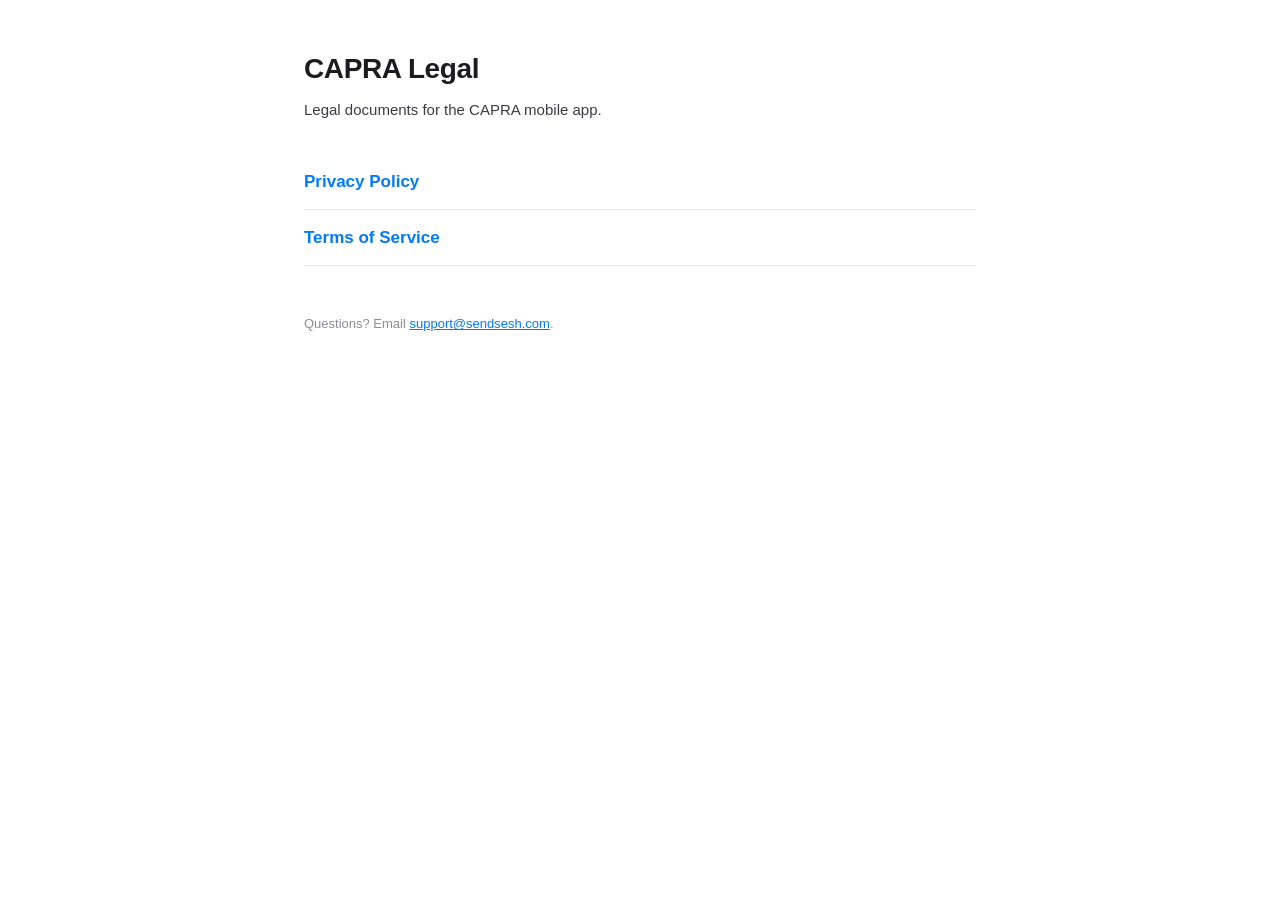
==== index.html @ be1f9fc8 "init" ====
<!DOCTYPE html>
<html lang="en">
<head>
  <meta charset="UTF-8" />
  <meta name="viewport" content="width=device-width, initial-scale=1.0" />
  <title>CAPRA — Legal</title>
  <link rel="stylesheet" href="style.css" />
</head>
<body>
  <main>
    <h1>CAPRA Legal</h1>
    <p class="intro">Legal documents for the CAPRA mobile app.</p>
    <ul class="links">
      <li><a href="privacy.html">Privacy Policy</a></li>
      <li><a href="terms.html">Terms of Service</a></li>
    </ul>
    <p class="contact">Questions? Email <a href="mailto:support@sendsesh.com">support@sendsesh.com</a>.</p>
  </main>
</body>
</html>
---- style.css ----
:root {
  --bg: #ffffff;
  --fg: #1c1c1e;
  --fg-secondary: #3c3c43;
  --fg-tertiary: #8e8e93;
  --hairline: #e5e5ea;
  --accent: #007aff;
}

@media (prefers-color-scheme: dark) {
  :root {
    --bg: #000000;
    --fg: #ffffff;
    --fg-secondary: #ebebf5;
    --fg-tertiary: #8e8e93;
    --hairline: #38383a;
    --accent: #0a84ff;
  }
}

* { box-sizing: border-box; }

html, body {
  margin: 0;
  padding: 0;
  background: var(--bg);
  color: var(--fg);
  font-family: -apple-system, BlinkMacSystemFont, "Segoe UI", Roboto, Helvetica, Arial, sans-serif;
  -webkit-font-smoothing: antialiased;
  -moz-osx-font-smoothing: grayscale;
  line-height: 1.5;
}

main {
  max-width: 720px;
  margin: 0 auto;
  padding: 48px 24px 80px;
}

h1 {
  font-size: 28px;
  font-weight: 800;
  letter-spacing: -0.4px;
  margin: 0 0 8px;
}

h2 {
  font-size: 15px;
  font-weight: 800;
  letter-spacing: -0.2px;
  margin: 32px 0 8px;
  color: var(--fg);
}

p, li {
  font-size: 15px;
  color: var(--fg-secondary);
  line-height: 1.6;
}

.last-updated {
  font-size: 13px;
  color: var(--fg-tertiary);
  margin: 0 0 16px;
  font-weight: 500;
}

.intro {
  font-size: 15px;
  color: var(--fg-secondary);
  margin: 0 0 32px;
}

ul.links {
  list-style: none;
  padding: 0;
  margin: 24px 0;
}
ul.links li {
  padding: 14px 0;
  border-bottom: 1px solid var(--hairline);
}
ul.links a {
  font-size: 17px;
  font-weight: 600;
  color: var(--accent);
  text-decoration: none;
}

a { color: var(--accent); }

.back {
  display: inline-block;
  margin-bottom: 24px;
  color: var(--fg-tertiary);
  font-weight: 600;
  text-decoration: none;
  font-size: 15px;
}

strong { color: var(--fg); font-weight: 700; }

.contact {
  margin-top: 48px;
  font-size: 13px;
  color: var(--fg-tertiary);
}
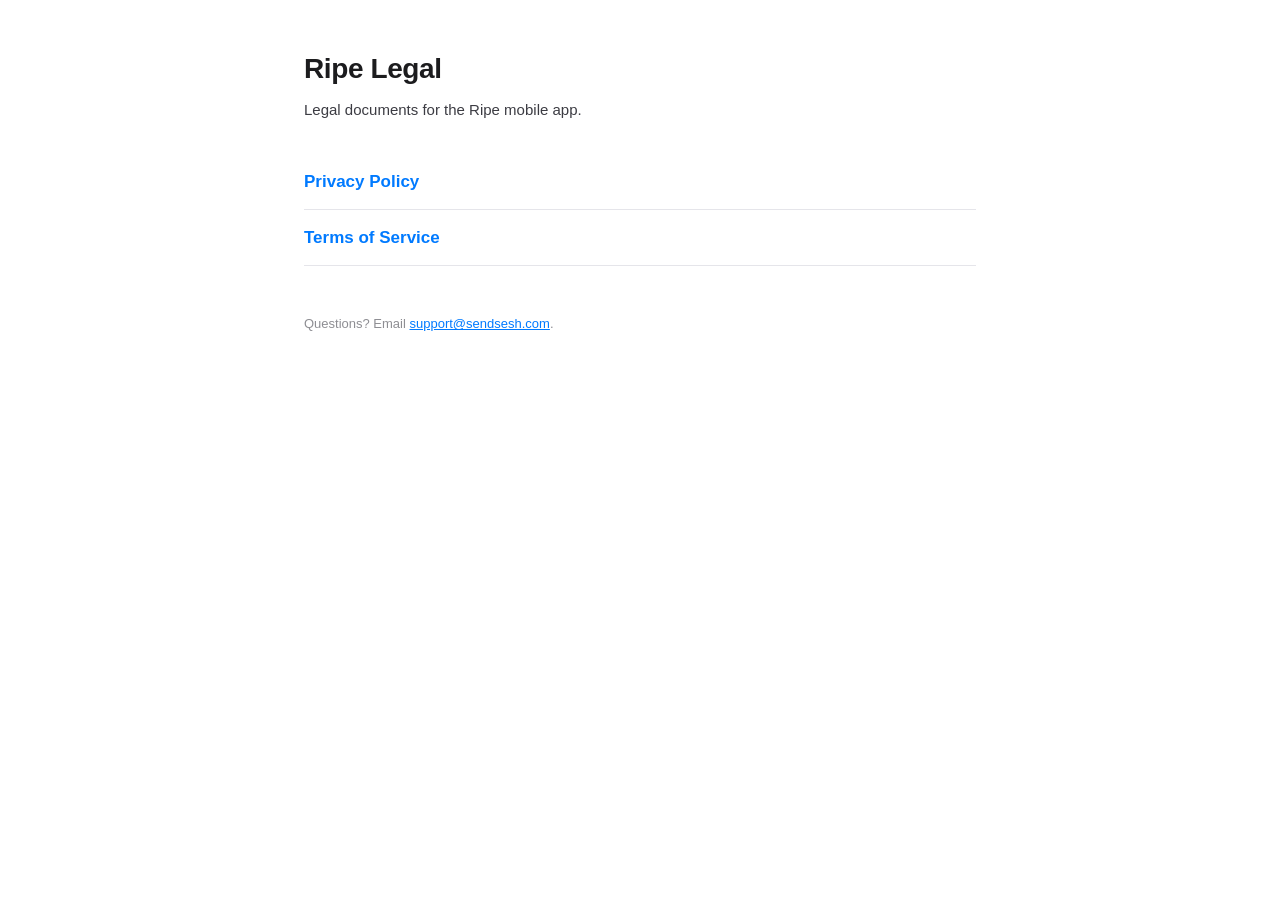
==== commit 9cacdc46: "Rebrand app from Capra → Ripe Renames the app across config, code, backend, and docs. New identity: " ====
--- a/index.html
+++ b/index.html
@@ -3,13 +3,13 @@
 <head>
   <meta charset="UTF-8" />
   <meta name="viewport" content="width=device-width, initial-scale=1.0" />
-  <title>CAPRA — Legal</title>
+  <title>Ripe — Legal</title>
   <link rel="stylesheet" href="style.css" />
 </head>
 <body>
   <main>
-    <h1>CAPRA Legal</h1>
-    <p class="intro">Legal documents for the CAPRA mobile app.</p>
+    <h1>Ripe Legal</h1>
+    <p class="intro">Legal documents for the Ripe mobile app.</p>
     <ul class="links">
       <li><a href="privacy.html">Privacy Policy</a></li>
       <li><a href="terms.html">Terms of Service</a></li>
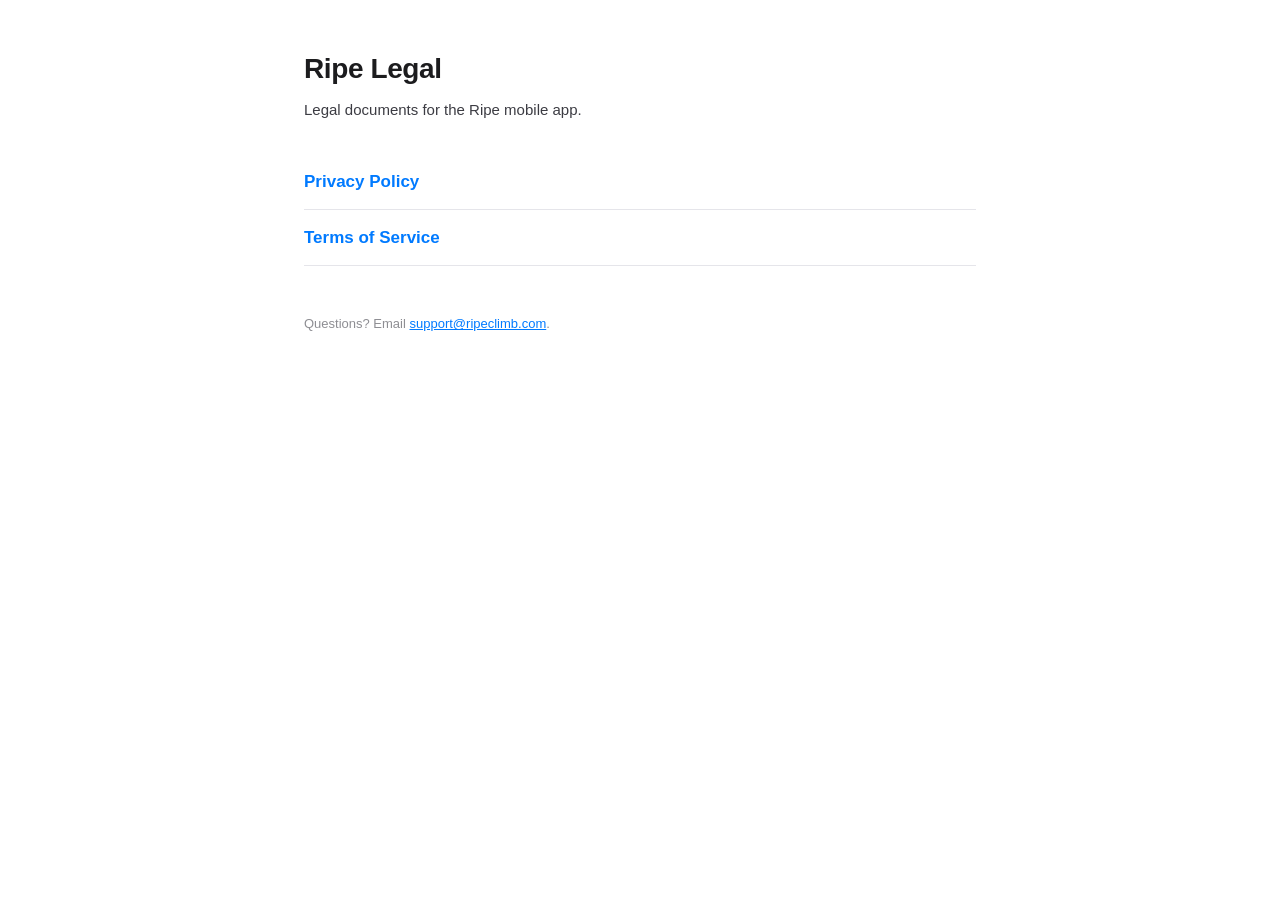
==== commit 012cf1e8: "Migrate domain → ripeclimb.com (email + legal hosting) Code side of the sendsesh.com → ripeclimb.com" ====
--- a/index.html
+++ b/index.html
@@ -14,7 +14,7 @@
       <li><a href="privacy.html">Privacy Policy</a></li>
       <li><a href="terms.html">Terms of Service</a></li>
     </ul>
-    <p class="contact">Questions? Email <a href="mailto:support@sendsesh.com">support@sendsesh.com</a>.</p>
+    <p class="contact">Questions? Email <a href="mailto:support@ripeclimb.com">support@ripeclimb.com</a>.</p>
   </main>
 </body>
 </html>
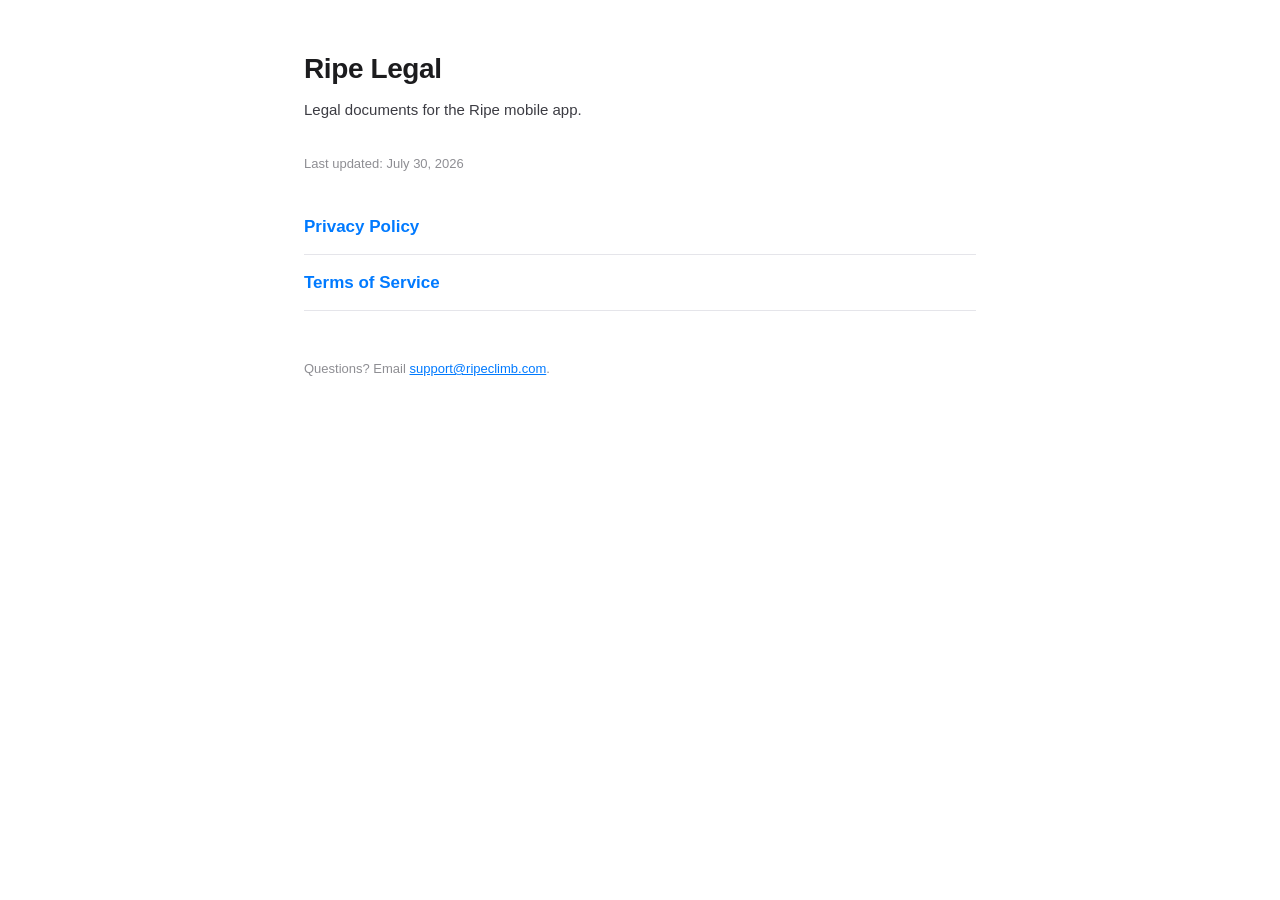
==== commit 1fda0101: "docs: publish current privacy and retention terms" ====
--- a/index.html
+++ b/index.html
@@ -10,6 +10,7 @@
   <main>
     <h1>Ripe Legal</h1>
     <p class="intro">Legal documents for the Ripe mobile app.</p>
+    <p class="last-updated">Last updated: July 30, 2026</p>
     <ul class="links">
       <li><a href="privacy.html">Privacy Policy</a></li>
       <li><a href="terms.html">Terms of Service</a></li>
